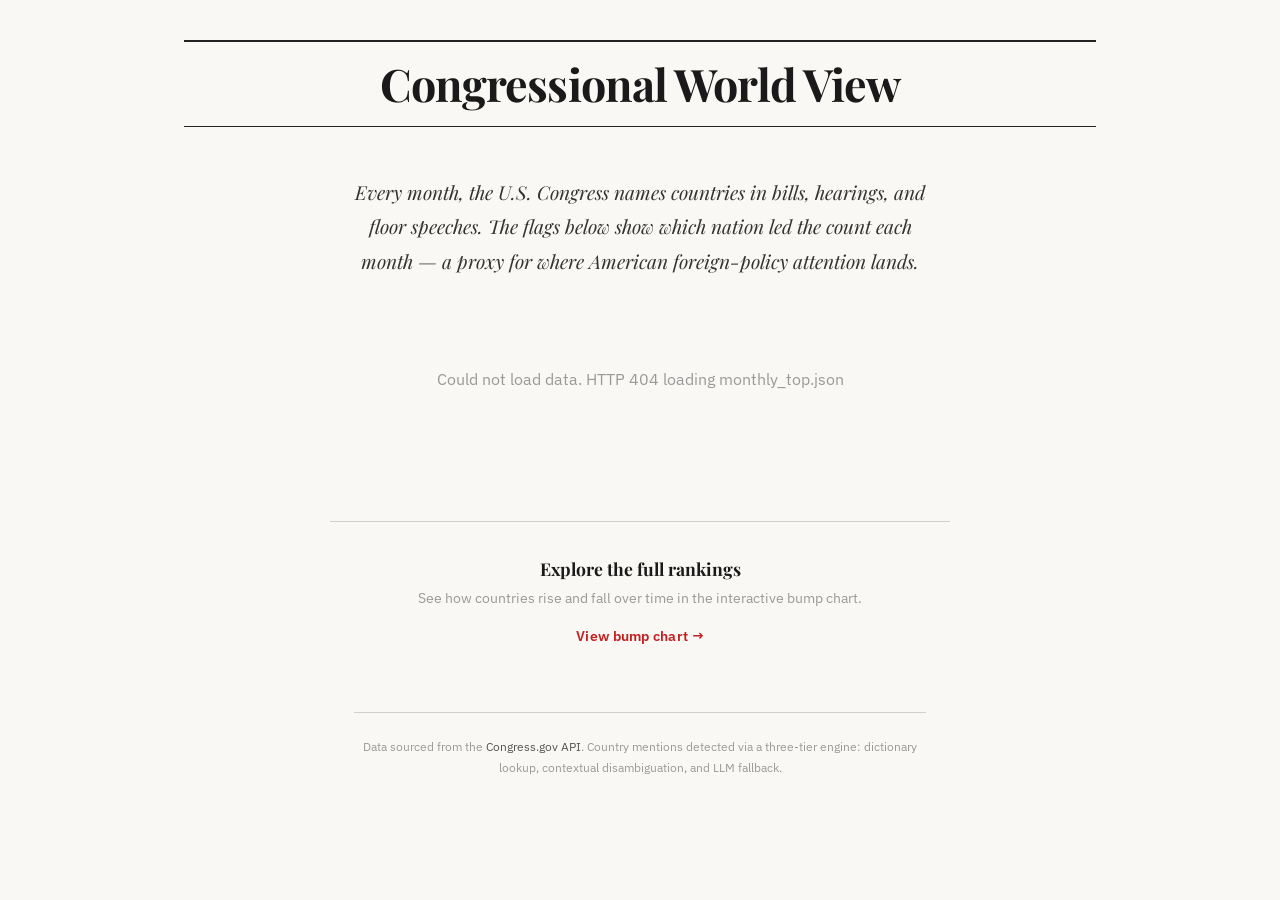
==== site/index.html @ 65ea0a64 "flags first commit" ====
<!DOCTYPE html>
<html lang="en">
<head>
  <meta charset="UTF-8">
  <meta name="viewport" content="width=device-width, initial-scale=1.0">
  <title>Congressional World View</title>
  <link rel="preconnect" href="https://fonts.googleapis.com">
  <link rel="preconnect" href="https://fonts.gstatic.com" crossorigin>
  <link href="https://fonts.googleapis.com/css2?family=Playfair+Display:ital,wght@0,400;0,700;1,400&family=IBM+Plex+Sans:wght@400;500;600&display=swap" rel="stylesheet">
  <link rel="stylesheet" href="css/story.css">
</head>
<body>

  <header class="masthead">
    <div class="masthead-rule"></div>
    <h1 class="masthead-title">Congressional World View</h1>
    <p class="masthead-edition"></p>
    <div class="masthead-rule"></div>
  </header>

  <main class="story">

    <section class="lede">
      <p class="lede-text">
        Every month, the U.S. Congress names countries in bills, hearings,
        and floor speeches. The flags below show which nation led the count
        each month &mdash; a proxy for where American foreign-policy attention lands.
      </p>
    </section>

    <section class="grid-section">
      <div class="source-toggle" id="source-toggle">
        <button class="toggle-btn active" data-source="all">All</button>
        <button class="toggle-btn" data-source="bill">Bills</button>
        <button class="toggle-btn" data-source="nomination">Nominations</button>
        <button class="toggle-btn" data-source="amendment">Amendments</button>
      </div>
      <div class="grid-wrapper">
        <div class="grid-header" id="grid-header"></div>
        <div class="grid-body" id="grid-body"></div>
      </div>
      <p class="grid-caption">
        Each flag represents the most-mentioned country in congressional
        records that month. Tap a cell for details.
      </p>
    </section>

    <section class="detail-section hidden" id="cell-detail">
      <div class="detail-card">
        <button class="detail-close" aria-label="Close">&times;</button>
        <div class="detail-top">
          <img class="detail-flag" id="detail-flag" src="" alt="">
          <div>
            <h3 class="detail-country" id="detail-country"></h3>
            <p class="detail-month" id="detail-month"></p>
          </div>
        </div>
        <div class="detail-stats">
          <div class="stat">
            <span class="stat-number" id="detail-count"></span>
            <span class="stat-label">mentions</span>
          </div>
          <div class="stat">
            <span class="stat-number" id="detail-total"></span>
            <span class="stat-label">records scanned</span>
          </div>
          <div class="stat">
            <span class="stat-number" id="detail-runner-up"></span>
            <span class="stat-label">runner-up</span>
          </div>
        </div>
        <div class="detail-legislation">
          <h4>Sample legislation</h4>
          <ul id="detail-titles"></ul>
        </div>
      </div>
    </section>

    <section class="insights" id="insights"></section>

    <section class="explore">
      <h2>Explore the full rankings</h2>
      <p>See how countries rise and fall over time in the interactive bump chart.</p>
      <a href="bump/" class="explore-link">View bump chart &rarr;</a>
    </section>

  </main>

  <footer class="colophon">
    <div class="colophon-rule"></div>
    <p class="colophon-method">
      Data sourced from the <a href="https://api.congress.gov" target="_blank" rel="noopener">Congress.gov API</a>.
      Country mentions detected via a three-tier engine: dictionary lookup,
      contextual disambiguation, and LLM fallback.
    </p>
    <p class="colophon-update" id="last-update"></p>
  </footer>

  <script src="js/data-loader.js"></script>
  <script src="js/flag-grid.js"></script>
  <script src="js/story-insights.js"></script>
  <script src="js/story-app.js"></script>
</body>
</html>
---- site/css/story.css ----
/* === Congressional World View — Newspaper Theme === */

:root {
  --bg-page: #faf8f4;
  --bg-card: #ffffff;
  --text-headline: #1a1a1a;
  --text-body: #333333;
  --text-secondary: #555555;
  --text-muted: #999999;
  --rule-color: #222222;
  --rule-light: #d0d0d0;
  --accent: #c41e1e;
  --grid-border: #e0ddd8;
  --grid-hover: #f0ede8;
  --grid-selected: #e8e4dd;
  --font-serif: 'Playfair Display', Georgia, 'Times New Roman', serif;
  --font-sans: 'IBM Plex Sans', -apple-system, sans-serif;
  --max-width: 960px;
}

* { margin: 0; padding: 0; box-sizing: border-box; }

body {
  font-family: var(--font-sans);
  background: var(--bg-page);
  color: var(--text-body);
  line-height: 1.65;
  min-height: 100vh;
  -webkit-font-smoothing: antialiased;
}

/* === Masthead === */

.masthead {
  max-width: var(--max-width);
  margin: 0 auto;
  padding: 2.5rem 1.5rem 1.5rem;
  text-align: center;
}

.masthead-rule {
  border-top: 2px solid var(--rule-color);
  margin: 0 0 1rem;
}

.masthead-rule:last-of-type {
  border-top-width: 1px;
  margin: 1rem 0 0;
}

.masthead-title {
  font-family: var(--font-serif);
  font-size: 2.8rem;
  font-weight: 700;
  color: var(--text-headline);
  letter-spacing: -0.02em;
  line-height: 1.15;
}

.masthead-edition {
  font-size: 0.78rem;
  color: var(--text-muted);
  font-variant: small-caps;
  letter-spacing: 0.1em;
  margin-top: 0.4rem;
}

/* === Lede === */

.lede {
  max-width: 620px;
  margin: 0 auto;
  padding: 1.5rem 1.5rem 2.5rem;
  text-align: center;
}

.lede-text {
  font-family: var(--font-serif);
  font-size: 1.2rem;
  font-style: italic;
  line-height: 1.8;
  color: var(--text-body);
}

/* === Source Toggle === */

.source-toggle {
  display: flex;
  justify-content: center;
  gap: 0.35rem;
  margin-bottom: 1.25rem;
}

.toggle-btn {
  font-family: var(--font-sans);
  font-size: 0.72rem;
  font-weight: 600;
  letter-spacing: 0.03em;
  padding: 0.35rem 0.85rem;
  border: 1px solid var(--grid-border);
  border-radius: 100px;
  background: var(--bg-card);
  color: var(--text-muted);
  cursor: pointer;
  transition: all 0.15s;
}

.toggle-btn:hover {
  border-color: var(--text-secondary);
  color: var(--text-secondary);
}

.toggle-btn.active {
  background: var(--text-headline);
  color: var(--bg-page);
  border-color: var(--text-headline);
}

/* === Flag Grid === */

.grid-section {
  max-width: var(--max-width);
  margin: 0 auto;
  padding: 0 1.5rem 2rem;
}

.grid-wrapper {
  overflow-x: auto;
  -webkit-overflow-scrolling: touch;
}

.grid-header,
.grid-row {
  display: grid;
  grid-template-columns: 48px repeat(12, 1fr);
  gap: 3px;
}

.corner-cell {
  /* Empty top-left corner */
}

.month-label {
  font-size: 0.7rem;
  font-weight: 600;
  text-transform: uppercase;
  letter-spacing: 0.04em;
  color: var(--text-muted);
  text-align: center;
  padding: 0.3rem 0;
}

.grid-body {
  display: flex;
  flex-direction: column;
  gap: 3px;
}

.year-label {
  font-size: 0.72rem;
  font-weight: 600;
  color: var(--text-secondary);
  display: flex;
  align-items: center;
  justify-content: flex-end;
  padding-right: 0.4rem;
  font-variant-numeric: tabular-nums;
}

.grid-cell {
  aspect-ratio: 4 / 3;
  display: flex;
  align-items: center;
  justify-content: center;
  border: 1px solid var(--grid-border);
  border-radius: 2px;
  cursor: pointer;
  transition: background 0.15s, box-shadow 0.15s;
  background: var(--bg-card);
}

.grid-cell:hover {
  background: var(--grid-hover);
  box-shadow: 0 1px 4px rgba(0, 0, 0, 0.08);
}

.grid-cell.selected {
  background: var(--grid-selected);
  box-shadow: 0 0 0 2px var(--accent);
}

.grid-cell.empty {
  background: transparent;
  border-color: var(--rule-light);
  border-style: dashed;
  opacity: 0.35;
  cursor: default;
}

.grid-cell.empty:hover {
  background: transparent;
  box-shadow: none;
}

.grid-cell img {
  width: 70%;
  height: auto;
  border-radius: 1px;
  box-shadow: 0 0 2px rgba(0, 0, 0, 0.1);
  pointer-events: none;
}

.grid-caption {
  text-align: center;
  font-size: 0.72rem;
  color: var(--text-muted);
  font-style: italic;
  margin-top: 0.75rem;
}

/* === Detail Card === */

.detail-section {
  max-width: 620px;
  margin: 0 auto;
  padding: 0 1.5rem 2.5rem;
}

.detail-section.hidden {
  display: none;
}

.detail-card {
  background: var(--bg-card);
  border: 1px solid var(--grid-border);
  border-radius: 4px;
  padding: 1.5rem;
  position: relative;
}

.detail-close {
  position: absolute;
  top: 0.75rem;
  right: 1rem;
  background: none;
  border: none;
  font-size: 1.4rem;
  color: var(--text-muted);
  cursor: pointer;
  line-height: 1;
}

.detail-close:hover {
  color: var(--text-headline);
}

.detail-top {
  display: flex;
  align-items: center;
  gap: 1rem;
  margin-bottom: 1.25rem;
}

.detail-flag {
  width: 56px;
  height: 40px;
  border-radius: 2px;
  object-fit: cover;
  box-shadow: 0 1px 4px rgba(0, 0, 0, 0.12);
}

.detail-country {
  font-family: var(--font-serif);
  font-size: 1.3rem;
  font-weight: 700;
  color: var(--text-headline);
  line-height: 1.2;
}

.detail-month {
  font-size: 0.82rem;
  color: var(--text-muted);
  margin-top: 0.15rem;
}

.detail-stats {
  display: flex;
  gap: 2rem;
  padding: 1rem 0;
  border-top: 1px solid var(--rule-light);
  border-bottom: 1px solid var(--rule-light);
  margin-bottom: 1.25rem;
}

.stat {
  display: flex;
  flex-direction: column;
}

.stat-number {
  font-size: 1.4rem;
  font-weight: 700;
  color: var(--text-headline);
  line-height: 1.2;
}

.stat-label {
  font-size: 0.7rem;
  color: var(--text-muted);
  text-transform: uppercase;
  letter-spacing: 0.05em;
}

.detail-legislation h4 {
  font-size: 0.7rem;
  text-transform: uppercase;
  letter-spacing: 0.05em;
  color: var(--text-muted);
  margin-bottom: 0.5rem;
}

.detail-legislation ul {
  list-style: none;
  padding: 0;
}

.detail-legislation li {
  font-size: 0.82rem;
  color: var(--text-secondary);
  padding: 0.4rem 0 0.4rem 0.75rem;
  border-left: 2px solid var(--accent);
  margin-bottom: 0.5rem;
  line-height: 1.45;
}

/* === Insights === */

.insights {
  max-width: 620px;
  margin: 0 auto;
  padding: 1rem 1.5rem 2rem;
}

.insights-divider {
  border-top: 1px solid var(--rule-light);
  margin-bottom: 2rem;
}

.insight {
  margin-bottom: 2rem;
}

.insight-kicker {
  display: block;
  font-size: 0.65rem;
  font-weight: 600;
  text-transform: uppercase;
  letter-spacing: 0.1em;
  color: var(--accent);
  margin-bottom: 0.25rem;
}

.insight-headline {
  font-family: var(--font-serif);
  font-size: 1.3rem;
  font-weight: 700;
  color: var(--text-headline);
  line-height: 1.3;
  margin-bottom: 0.4rem;
}

.insight-body {
  font-size: 0.92rem;
  color: var(--text-secondary);
  line-height: 1.7;
}

/* === Explore Link === */

.explore {
  max-width: 620px;
  margin: 0 auto;
  padding: 2rem 1.5rem;
  text-align: center;
  border-top: 1px solid var(--rule-light);
}

.explore h2 {
  font-family: var(--font-serif);
  font-size: 1.1rem;
  font-weight: 700;
  color: var(--text-headline);
  margin-bottom: 0.3rem;
}

.explore p {
  font-size: 0.85rem;
  color: var(--text-muted);
  margin-bottom: 0.75rem;
}

.explore-link {
  font-size: 0.85rem;
  font-weight: 600;
  color: var(--accent);
  text-decoration: none;
  letter-spacing: 0.02em;
}

.explore-link:hover {
  text-decoration: underline;
}

/* === Colophon (Footer) === */

.colophon {
  max-width: 620px;
  margin: 0 auto;
  padding: 2rem 1.5rem 3rem;
  text-align: center;
}

.colophon-rule {
  border-top: 1px solid var(--rule-light);
  margin-bottom: 1.5rem;
}

.colophon-method {
  font-size: 0.75rem;
  color: var(--text-muted);
  line-height: 1.7;
}

.colophon-method a {
  color: var(--text-secondary);
  text-decoration: none;
}

.colophon-method a:hover {
  color: var(--accent);
}

.colophon-update {
  font-size: 0.72rem;
  color: var(--text-muted);
  margin-top: 0.5rem;
}

.colophon-credits {
  font-size: 0.72rem;
  color: var(--text-muted);
  margin-top: 0.3rem;
}

/* === Responsive === */

@media (max-width: 768px) {
  .masthead-title { font-size: 2rem; }
  .lede-text { font-size: 1.05rem; }

  .grid-header,
  .grid-row {
    grid-template-columns: 40px repeat(12, 1fr);
    gap: 2px;
  }

  .year-label { font-size: 0.65rem; padding-right: 0.25rem; }
  .month-label { font-size: 0.6rem; }
  .grid-cell img { width: 80%; }

  .detail-stats { gap: 1.25rem; }
}

@media (max-width: 480px) {
  .masthead { padding: 1.5rem 1rem 1rem; }
  .masthead-title { font-size: 1.6rem; }
  .lede { padding: 1rem 1rem 2rem; }
  .lede-text { font-size: 0.95rem; }

  .grid-section { padding: 0 0.75rem 1.5rem; }

  .grid-header,
  .grid-row {
    grid-template-columns: 28px repeat(12, 1fr);
    gap: 2px;
  }

  .year-label { font-size: 0.58rem; padding-right: 0.15rem; }
  .month-label { font-size: 0.5rem; letter-spacing: 0; }
  .grid-cell img { width: 85%; }

  .detail-section { padding: 0 0.75rem 2rem; }
  .detail-card { padding: 1rem; }
  .detail-stats {
    flex-direction: column;
    gap: 0.75rem;
  }

  .insights { padding: 1rem 1rem 2rem; }
  .insight-headline { font-size: 1.1rem; }
}

/* === Utility === */

.hidden { display: none !important; }
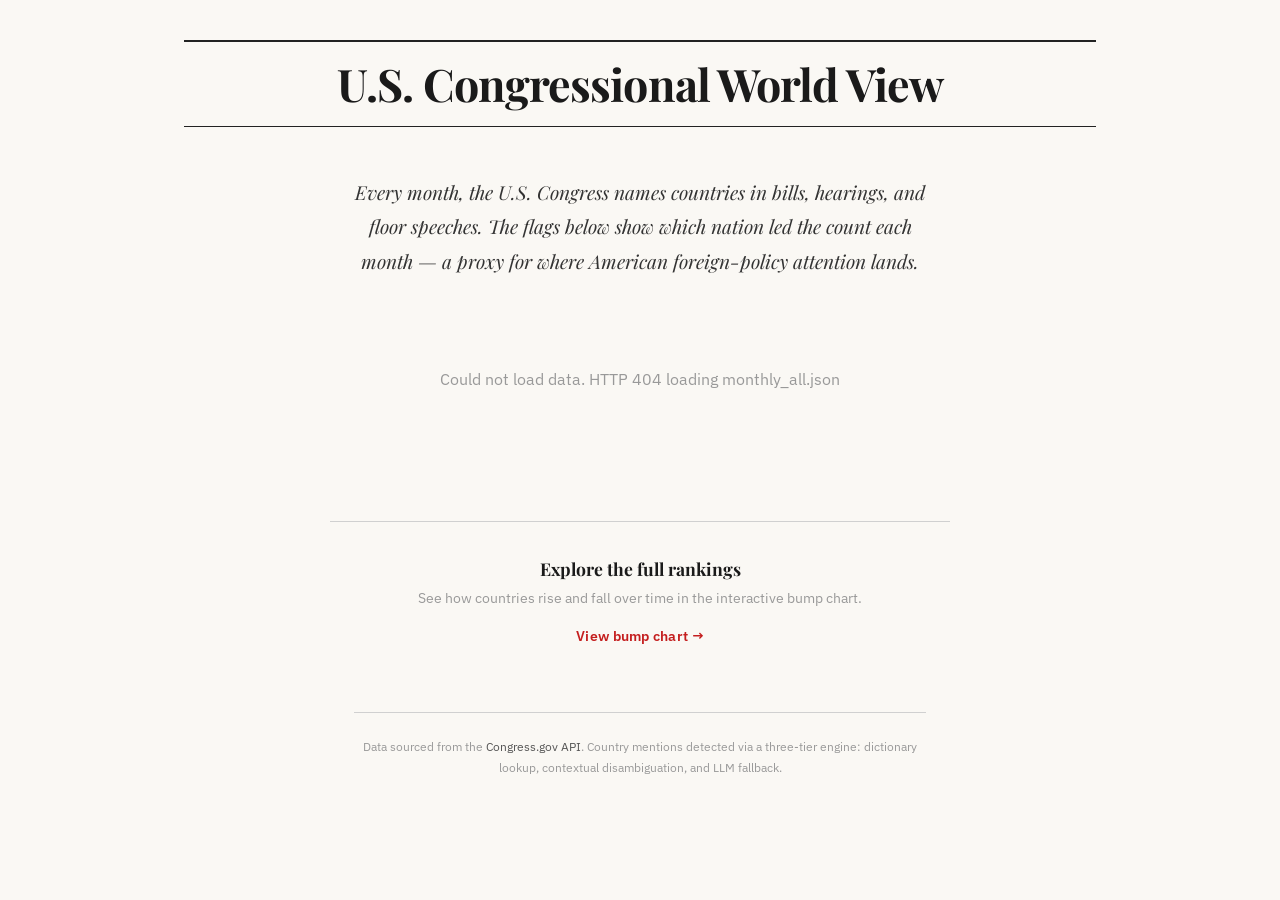
==== commit 432243f5: "header adjustments" ====
--- a/site/index.html
+++ b/site/index.html
@@ -3,7 +3,7 @@
 <head>
   <meta charset="UTF-8">
   <meta name="viewport" content="width=device-width, initial-scale=1.0">
-  <title>Congressional World View</title>
+  <title>U.S. Congressional World View</title>
   <link rel="preconnect" href="https://fonts.googleapis.com">
   <link rel="preconnect" href="https://fonts.gstatic.com" crossorigin>
   <link href="https://fonts.googleapis.com/css2?family=Playfair+Display:ital,wght@0,400;0,700;1,400&family=IBM+Plex+Sans:wght@400;500;600&display=swap" rel="stylesheet">
@@ -13,7 +13,7 @@
 
   <header class="masthead">
     <div class="masthead-rule"></div>
-    <h1 class="masthead-title">Congressional World View</h1>
+    <h1 class="masthead-title">U.S. Congressional World View</h1>
     <p class="masthead-edition"></p>
     <div class="masthead-rule"></div>
   </header>
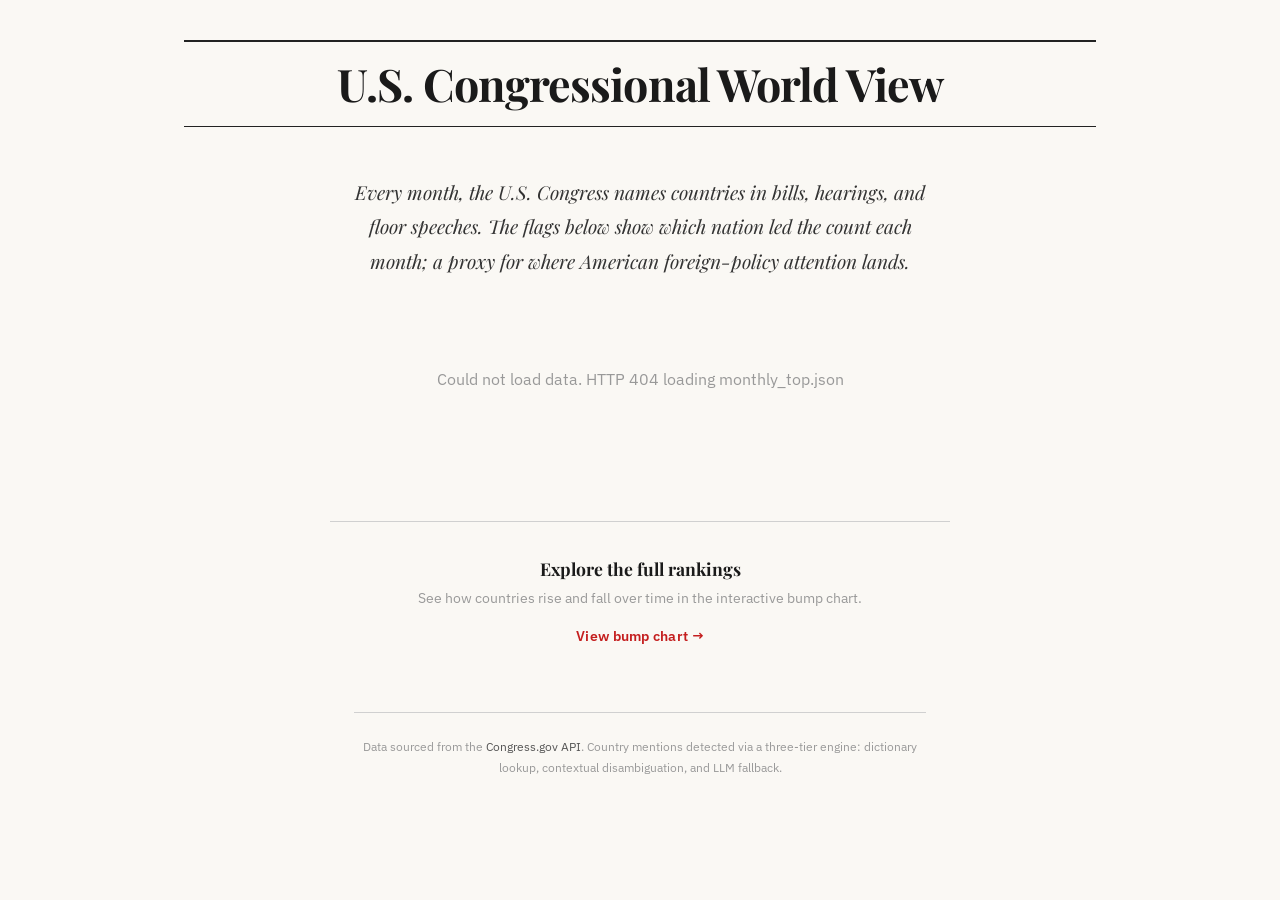
==== commit fdd40f9c: "copy fixes" ====
--- a/site/index.html
+++ b/site/index.html
@@ -24,7 +24,7 @@
       <p class="lede-text">
         Every month, the U.S. Congress names countries in bills, hearings,
         and floor speeches. The flags below show which nation led the count
-        each month &mdash; a proxy for where American foreign-policy attention lands.
+        each month; a proxy for where American foreign-policy attention lands.
       </p>
     </section>
 
